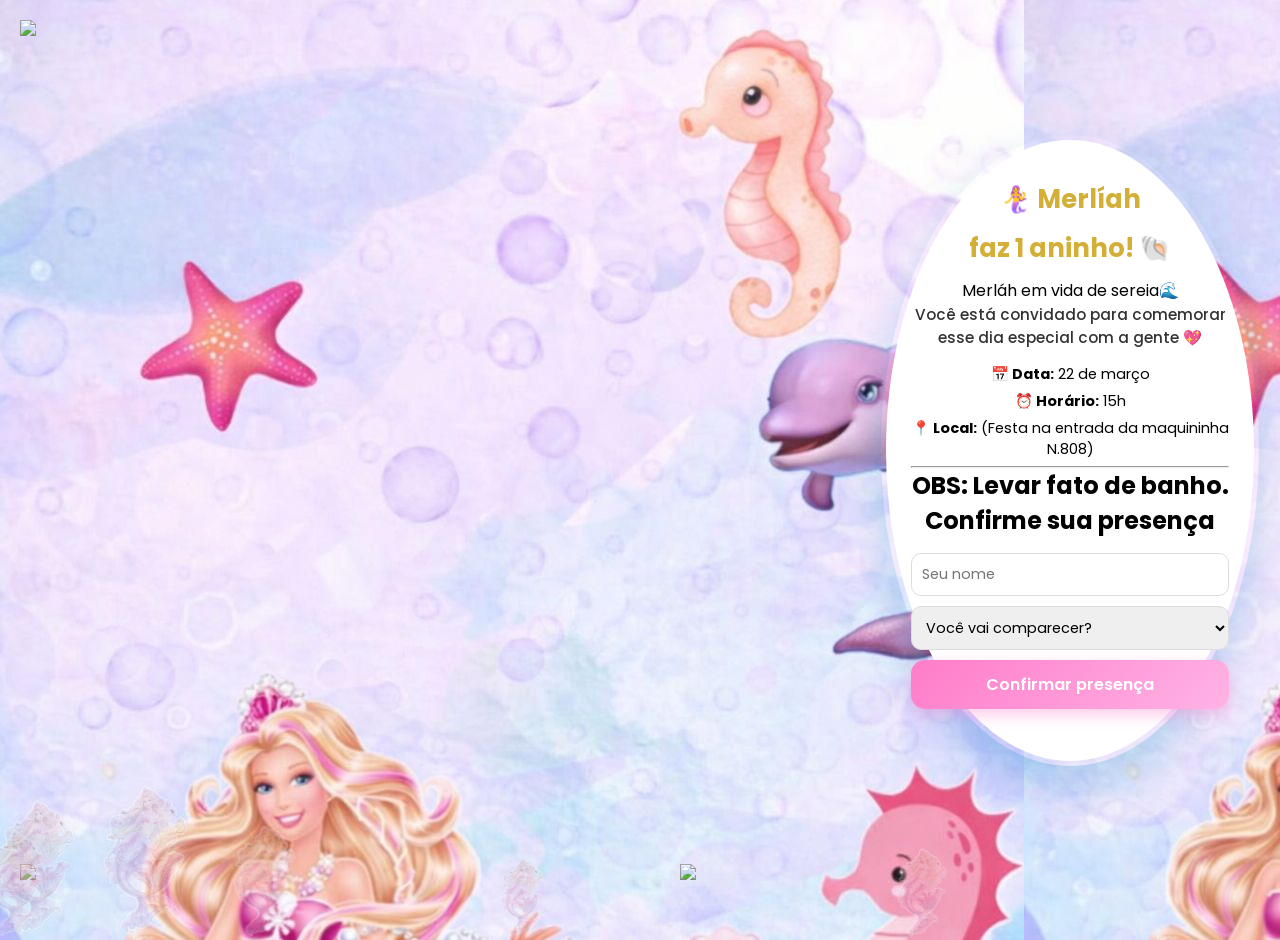
==== index.html @ 97d1eca6 "primeiro commit" ====
<!DOCTYPE html>
<html lang="pt-BR">

<head>
    <meta charset="UTF-8" />
    <meta name="viewport" content="width=device-width, initial-scale=1.0" />
    <title>Aniversário da Melia 🎂</title>

    <link rel="stylesheet" href="css/style.css" />
    <link rel="preconnect" href="https://fonts.googleapis.com">
    <link rel="preconnect" href="https://fonts.gstatic.com" crossorigin>
    <link href="https://fonts.googleapis.com/css2?family=Poppins:wght@300;400;600&display=swap" rel="stylesheet">
</head>

<body>

    <div class="fundo-convite">
        <img src="sereias.png" class="img-sereia">
        <img src="golfinho.png" class="img-golfinho">
        <img src="cavalo-marinho.png" class="img-cavalo">

        <!-- aqui fica seu conteúdo central -->
    </div>

    <main class="container">
        <div class="card">
            <h1>🧜‍♀️ Merlíah </h1>
            <h1>faz 1 aninho! 🐚</h1>
            <p class="tema">Merláh em vida de sereia🌊</p>

            <p class="subtitle">
                Você está convidado para comemorar esse dia especial com a gente 💖
            </p>

            <div class="info">
                <p><strong>📅 Data:</strong> 22 de março</p>
                <p><strong>⏰ Horário:</strong> 15h</p>
                <p><strong>📍 Local:</strong> (Festa na entrada da maquininha N.808)</p>
            </div>

            <hr />
            <h2>OBS: Levar fato de banho.</h2>
            <h2>Confirme sua presença</h2>

            <form id="form-confirmacao">
                <input type="text" id="nome" placeholder="Seu nome" required />

                <select id="presenca" required>
                    <option value="">Você vai comparecer?</option>
                    <option value="Sim">Sim, estarei lá 🎈</option>
                    <option value="Não">Infelizmente não poderei ir 😢</option>
                </select>

                <button type="submit">Confirmar presença</button>
            </form>
            <p id="mensagem-status"></p>
        </div>
    </main>

    <script src="js/confirmacao.js"></script>
    <script src="js/sereias.js"></script>
</body>

</html>
---- css/style.css ----
* {
   margin: 0;
   padding: 0;
   box-sizing: border-box;
   font-family: "Poppins", sans-serif;
 }

 body {
   min-height: 100vh;
   background-image: url(../img/sereia.png);
   display: flex;
   align-items: center;
   justify-content: center;
 }

 /* Container geral */
 .container {
   width: 100%;
   max-width: 420px;
   padding: 20px;
   position: relative;
 }

 /* Card principal */
 .card {
   background: white;
   border-radius: 50%;
   padding: 40px 25px;
   text-align: center;
   position: relative;
   box-shadow: 0 20px 40px rgba(0, 140, 200, 0.25);
   border: 6px solid transparent;
   background-clip: padding-box;
 }

 /* Título */
 h1 {
   font-size: 1.6rem;
   color: #d4af37;
   margin-bottom: 10px;
 }

 .subtitle {
   font-size: 0.95rem;
   color: #333;
   margin-bottom: 15px;
   font-weight: 500;
 }

 /* Informações */
 .info p {
   font-size: 0.9rem;
   margin: 6px 0;
 }

 .info strong {
   color: #000;
 }

 /* Destaques */
 .destaque {
   font-size: 1.2rem;
   color: #d4af37;
   font-weight: 600;
 }

 /* Formulário */
 form {
   margin-top: 15px;
   display: flex;
   flex-direction: column;
   gap: 10px;
 }

 input,
 select {
   padding: 10px;
   border-radius: 10px;
   border: 1px solid #ddd;
   font-size: 0.9rem;
 }

 button {
   padding: 12px;
   border-radius: 14px;
   border: none;
   background: linear-gradient(135deg, #ff7cc8, #ffb3e6);
   color: white;
   font-size: 1rem;
   font-weight: 600;
   cursor: pointer;
   box-shadow: 0 6px 15px rgba(255, 124, 200, 0.4);
   transition: transform 0.15s ease;
 }

 button:hover {
   transform: scale(1.05);
 }

 /* Mensagem */
 #mensagem-status {
   margin-top: 12px;
   font-size: 0.9rem;
   font-weight: 500;
 }

 /* Sereia decorativa */
 .sereia {
   position: absolute;
   bottom: -40px;
   left: 50%;
   transform: translateX(-50%);
   width: 180px;
   pointer-events: none;
 }

 #oceano {
   position: fixed;
   inset: 0;
   overflow: hidden;
   z-index: 0;
   pointer-events: none;
 }

 .sereia {
   position: absolute;
   width: 120px;
   opacity: 0.25;
   animation: flutuar linear infinite;
 }

 @keyframes flutuar {
   from {
     transform: translateY(100vh) translateX(0);
   }

   to {
     transform: translateY(-200px) translateX(40px);
   }
 }

 /* garante que o conteúdo fique acima */
 .container {
   position: relative;
   z-index: 1;
 }


 .fundo-convite {
  position: relative;
  width: 100%;
  height: 100vh; /* ou a altura do layout */
  overflow: hidden; /* evita barras de rolagem */
}

/* Superior esquerdo */
.img-sereia {
  position: absolute;
  top: 20px;
  left: 20px;
  width: 180px;
}

/* Inferior esquerdo */
.img-golfinho {
  position: absolute;
  bottom: 20px;
  left: 20px;
  width: 160px;
}

/* Inferior direito */
.img-cavalo {
  position: absolute;
  bottom: 20px;
  right: 20px;
  width: 160px;
}
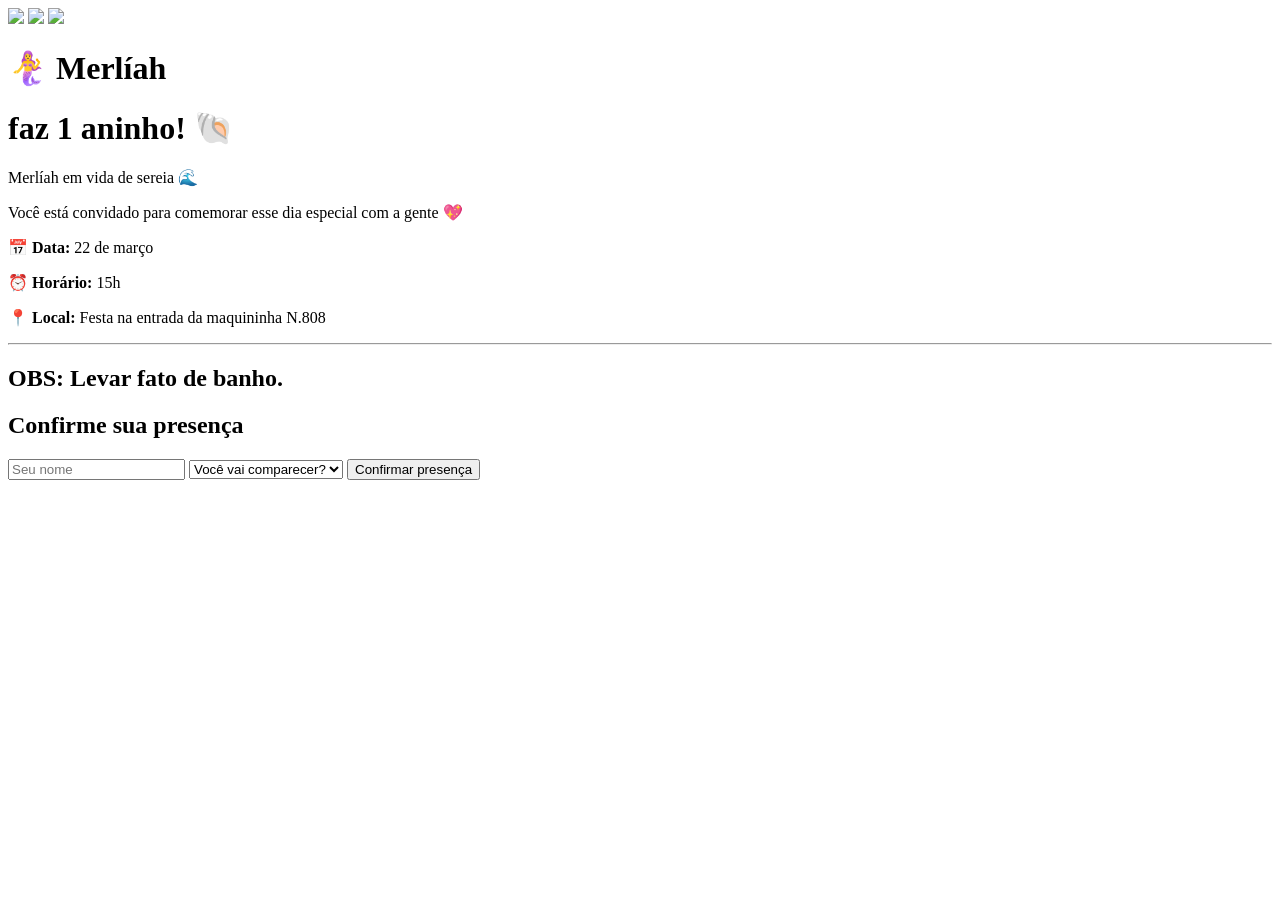
==== commit ae9517b1: "primeiro commit" ====
--- a/index.html
+++ b/index.html
@@ -1,64 +1,58 @@
 <!DOCTYPE html>
 <html lang="pt-BR">
+<head>
+  <meta charset="UTF-8" />
+  <meta name="viewport" content="width=device-width, initial-scale=1.0" />
+  <title>Convite Merlíah</title>
 
-<head>
-    <meta charset="UTF-8" />
-    <meta name="viewport" content="width=device-width, initial-scale=1.0" />
-    <title>Aniversário da Melia 🎂</title>
+  <link rel="preconnect" href="https://fonts.googleapis.com">
+  <link rel="preconnect" href="https://fonts.gstatic.com" crossorigin>
+  <link href="https://fonts.googleapis.com/css2?family=Poppins:wght@300;400;600&display=swap" rel="stylesheet">
 
-    <link rel="stylesheet" href="css/style.css" />
-    <link rel="preconnect" href="https://fonts.googleapis.com">
-    <link rel="preconnect" href="https://fonts.gstatic.com" crossorigin>
-    <link href="https://fonts.googleapis.com/css2?family=Poppins:wght@300;400;600&display=swap" rel="stylesheet">
+  <link rel="stylesheet" href="style.css" />
 </head>
-
 <body>
 
-    <div class="fundo-convite">
-        <img src="sereias.png" class="img-sereia">
-        <img src="golfinho.png" class="img-golfinho">
-        <img src="cavalo-marinho.png" class="img-cavalo">
+  <main class="container">
+    <div class="card">
 
-        <!-- aqui fica seu conteúdo central -->
+      <!-- IMAGENS DECORATIVAS -->
+      <img src="sereia.png" class="img-sereia">
+      <img src="golfinho.png" class="img-golfinho">
+      <img src="cavalo-marinho.png" class="img-cavalo">
+
+      <h1>🧜‍♀️ Merlíah</h1>
+      <h1 class="gold">faz 1 aninho! 🐚</h1>
+
+      <p class="tema">Merlíah em vida de sereia 🌊</p>
+
+      <p class="subtitle">
+        Você está convidado para comemorar esse dia especial com a gente 💖
+      </p>
+
+      <div class="info">
+        <p>📅 <strong>Data:</strong> 22 de março</p>
+        <p>⏰ <strong>Horário:</strong> 15h</p>
+        <p>📍 <strong>Local:</strong> Festa na entrada da maquininha N.808</p>
+      </div>
+
+      <hr>
+
+      <h2>OBS: Levar fato de banho.</h2>
+      <h2>Confirme sua presença</h2>
+
+      <form>
+        <input type="text" placeholder="Seu nome" required>
+        <select required>
+          <option value="">Você vai comparecer?</option>
+          <option>Sim 🎈</option>
+          <option>Não 😢</option>
+        </select>
+        <button type="submit">Confirmar presença</button>
+      </form>
+
     </div>
+  </main>
 
-    <main class="container">
-        <div class="card">
-            <h1>🧜‍♀️ Merlíah </h1>
-            <h1>faz 1 aninho! 🐚</h1>
-            <p class="tema">Merláh em vida de sereia🌊</p>
-
-            <p class="subtitle">
-                Você está convidado para comemorar esse dia especial com a gente 💖
-            </p>
-
-            <div class="info">
-                <p><strong>📅 Data:</strong> 22 de março</p>
-                <p><strong>⏰ Horário:</strong> 15h</p>
-                <p><strong>📍 Local:</strong> (Festa na entrada da maquininha N.808)</p>
-            </div>
-
-            <hr />
-            <h2>OBS: Levar fato de banho.</h2>
-            <h2>Confirme sua presença</h2>
-
-            <form id="form-confirmacao">
-                <input type="text" id="nome" placeholder="Seu nome" required />
-
-                <select id="presenca" required>
-                    <option value="">Você vai comparecer?</option>
-                    <option value="Sim">Sim, estarei lá 🎈</option>
-                    <option value="Não">Infelizmente não poderei ir 😢</option>
-                </select>
-
-                <button type="submit">Confirmar presença</button>
-            </form>
-            <p id="mensagem-status"></p>
-        </div>
-    </main>
-
-    <script src="js/confirmacao.js"></script>
-    <script src="js/sereias.js"></script>
 </body>
-
 </html>
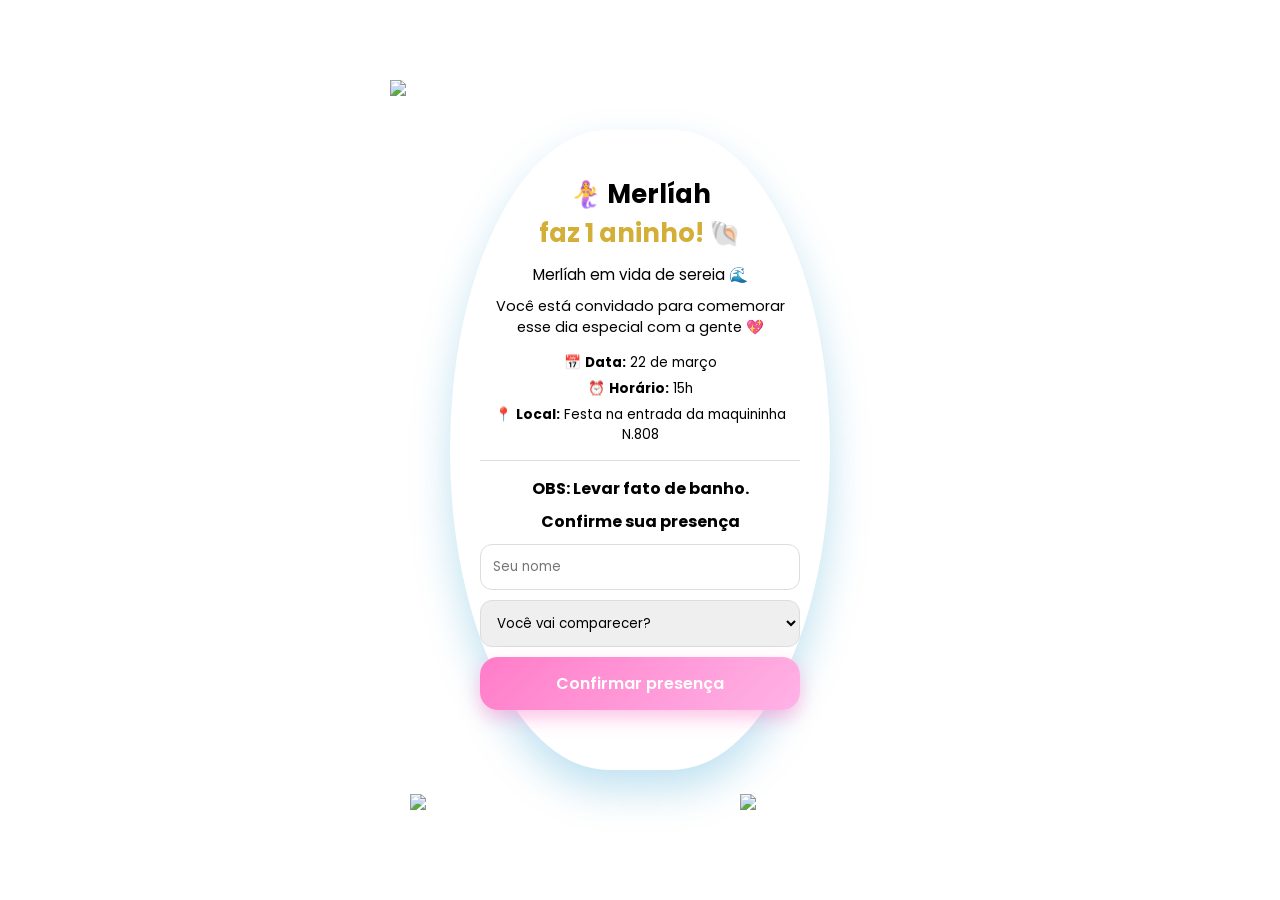
==== commit d529e188: "primeiro commit" ====
--- a/index.html
+++ b/index.html
@@ -9,7 +9,7 @@
   <link rel="preconnect" href="https://fonts.gstatic.com" crossorigin>
   <link href="https://fonts.googleapis.com/css2?family=Poppins:wght@300;400;600&display=swap" rel="stylesheet">
 
-  <link rel="stylesheet" href="style.css" />
+  <link rel="stylesheet" href="css/style.css" />
 </head>
 <body>
 
--- a/css/style.css
+++ b/css/style.css
@@ -0,0 +1,133 @@
+* {
+  margin: 0;
+  padding: 0;
+  box-sizing: border-box;
+  font-family: "Poppins", sans-serif;
+}
+
+body {
+  min-height: 100vh;
+  background: url("fundo.png") no-repeat center/cover;
+  display: flex;
+  justify-content: center;
+  align-items: center;
+}
+
+.container {
+  width: 100%;
+  max-width: 420px;
+  padding: 20px;
+}
+
+.card {
+  position: relative;
+  background: white;
+  border-radius: 50% / 60%;
+  padding: 45px 30px 60px;
+  text-align: center;
+  box-shadow: 0 20px 40px rgba(0, 140, 200, 0.25);
+}
+
+/* TEXTOS */
+h1 {
+  font-size: 1.6rem;
+}
+
+.gold {
+  color: #d4af37;
+}
+
+.tema {
+  margin: 10px 0;
+  font-size: 0.95rem;
+}
+
+.subtitle {
+  font-size: 0.9rem;
+  margin-bottom: 15px;
+}
+
+.info p {
+  font-size: 0.85rem;
+  margin: 6px 0;
+}
+
+hr {
+  margin: 15px 0;
+  border: none;
+  height: 1px;
+  background: #ddd;
+}
+
+h2 {
+  font-size: 1rem;
+  margin: 8px 0;
+}
+
+/* FORM */
+form {
+  margin-top: 10px;
+  display: flex;
+  flex-direction: column;
+  gap: 10px;
+}
+
+input,
+select {
+  padding: 12px;
+  border-radius: 12px;
+  border: 1px solid #ddd;
+}
+
+button {
+  padding: 14px;
+  border-radius: 18px;
+  border: none;
+  background: linear-gradient(135deg, #ff7cc8, #ffb3e6);
+  color: white;
+  font-weight: 600;
+  font-size: 1rem;
+  cursor: pointer;
+  box-shadow: 0 8px 18px rgba(255, 124, 200, 0.45);
+}
+
+/* IMAGENS GRUDADAS */
+.img-sereia {
+  position: absolute;
+  top: -50px;
+  left: -60px;
+  width: 160px;
+  pointer-events: none;
+}
+
+.img-golfinho {
+  position: absolute;
+  bottom: -40px;
+  left: -40px;
+  width: 140px;
+  pointer-events: none;
+}
+
+.img-cavalo {
+  position: absolute;
+  bottom: -40px;
+  right: -40px;
+  width: 130px;
+  pointer-events: none;
+}
+
+/* RESPONSIVO */
+@media (max-width: 480px) {
+  .img-sereia {
+    width: 130px;
+    left: -45px;
+  }
+
+  .img-golfinho {
+    width: 110px;
+  }
+
+  .img-cavalo {
+    width: 100px;
+  }
+}
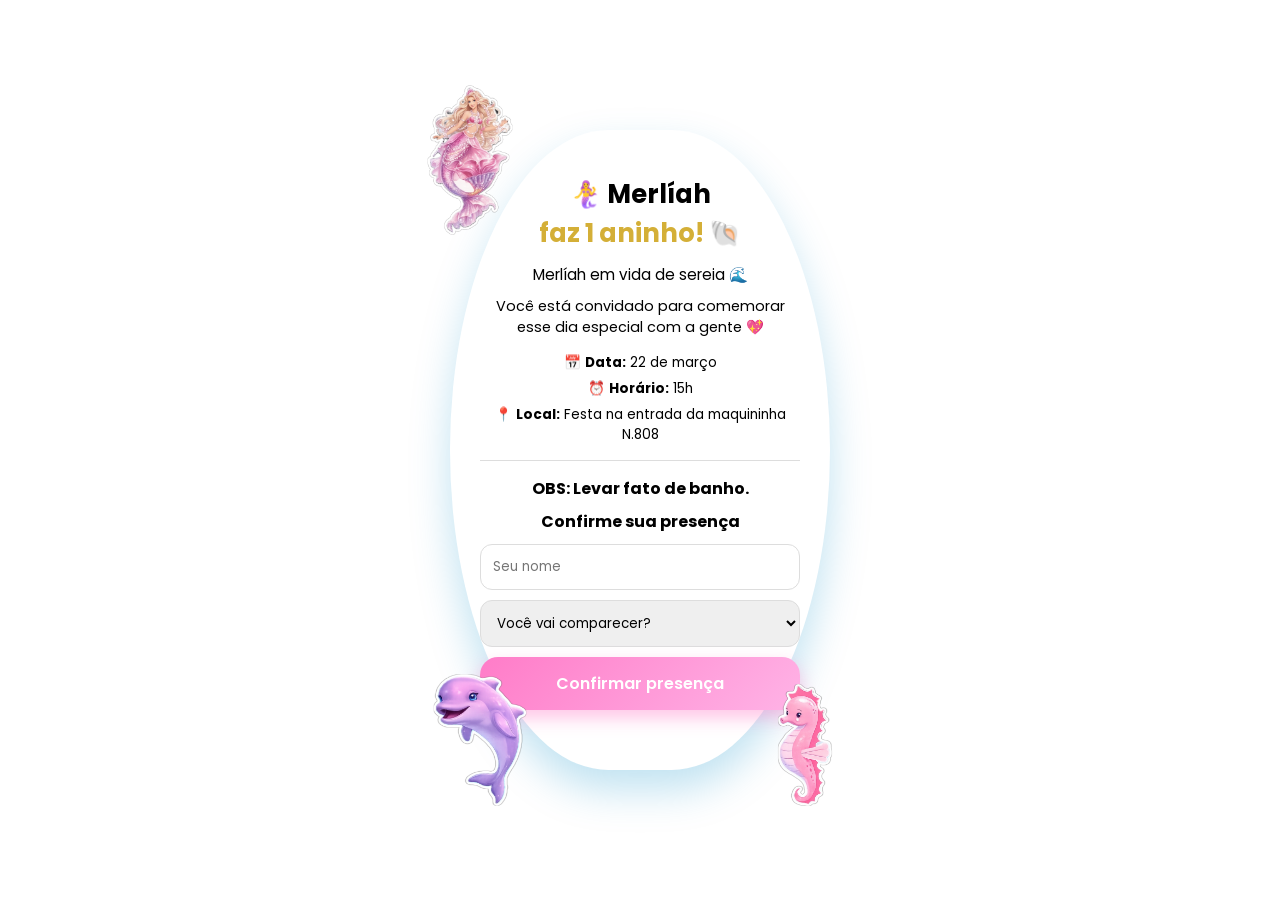
==== commit 4931822d: "primeiro commit" ====
--- a/index.html
+++ b/index.html
@@ -17,9 +17,9 @@
     <div class="card">
 
       <!-- IMAGENS DECORATIVAS -->
-      <img src="sereia.png" class="img-sereia">
-      <img src="golfinho.png" class="img-golfinho">
-      <img src="cavalo-marinho.png" class="img-cavalo">
+      <img src="img/sereias.png" class="img-sereia">
+      <img src="img/golfinho.png" class="img-golfinho">
+      <img src="img/cavalo-marinho.png" class="img-cavalo">
 
       <h1>🧜‍♀️ Merlíah</h1>
       <h1 class="gold">faz 1 aninho! 🐚</h1>
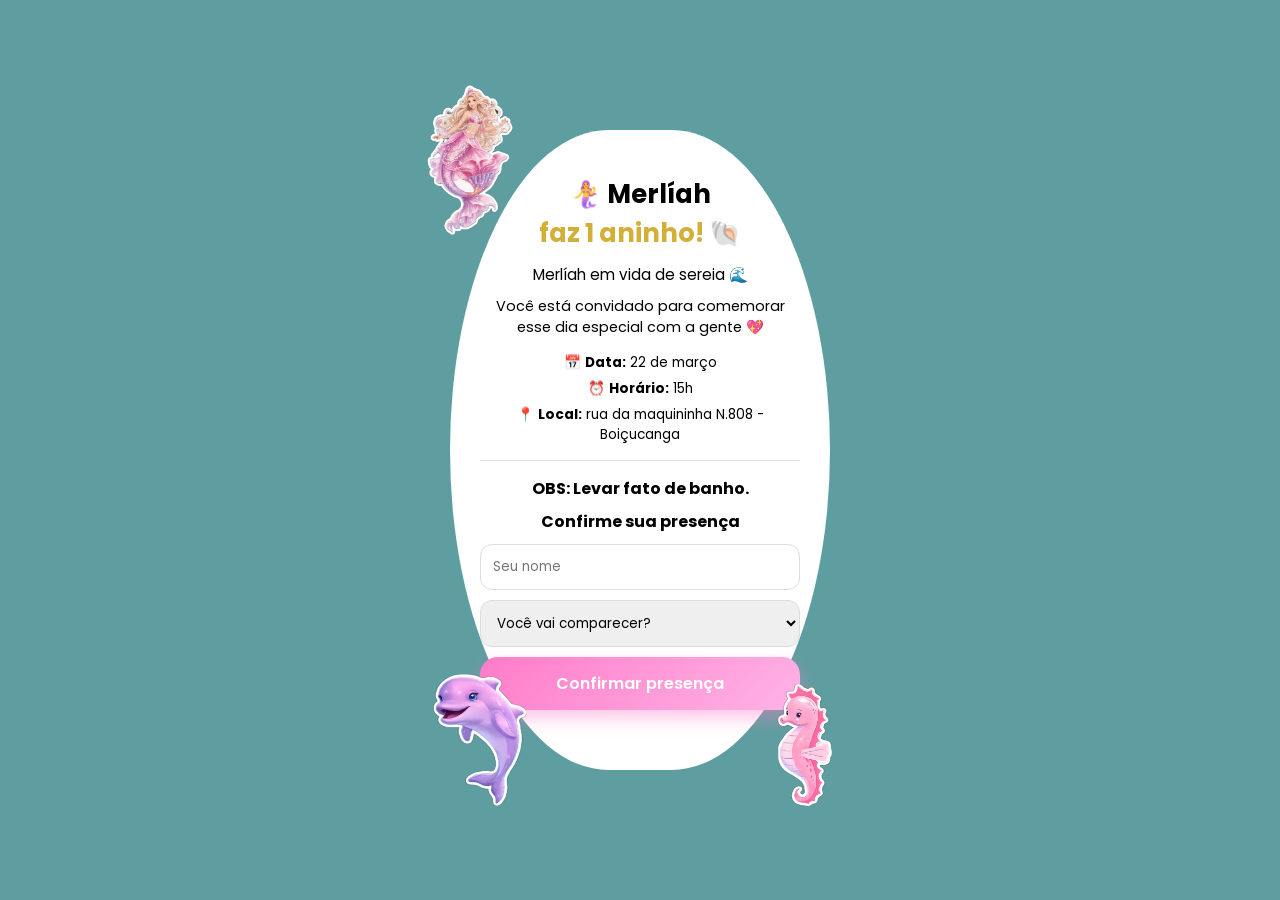
==== commit 7daabc24: "Aplica tema sereia ao convite da Melia 🧜‍♀️" ====
--- a/index.html
+++ b/index.html
@@ -33,7 +33,7 @@
       <div class="info">
         <p>📅 <strong>Data:</strong> 22 de março</p>
         <p>⏰ <strong>Horário:</strong> 15h</p>
-        <p>📍 <strong>Local:</strong> Festa na entrada da maquininha N.808</p>
+        <p>📍 <strong>Local:</strong> rua da maquininha N.808 - Boiçucanga</p>
       </div>
 
       <hr>
--- a/css/style.css
+++ b/css/style.css
@@ -7,10 +7,11 @@
 
 body {
   min-height: 100vh;
-  background: url("fundo.png") no-repeat center/cover;
+  background: url("sereia.png");
   display: flex;
   justify-content: center;
   align-items: center;
+  background-color: cadetblue;
 }
 
 .container {
@@ -25,7 +26,6 @@
   border-radius: 50% / 60%;
   padding: 45px 30px 60px;
   text-align: center;
-  box-shadow: 0 20px 40px rgba(0, 140, 200, 0.25);
 }
 
 /* TEXTOS */
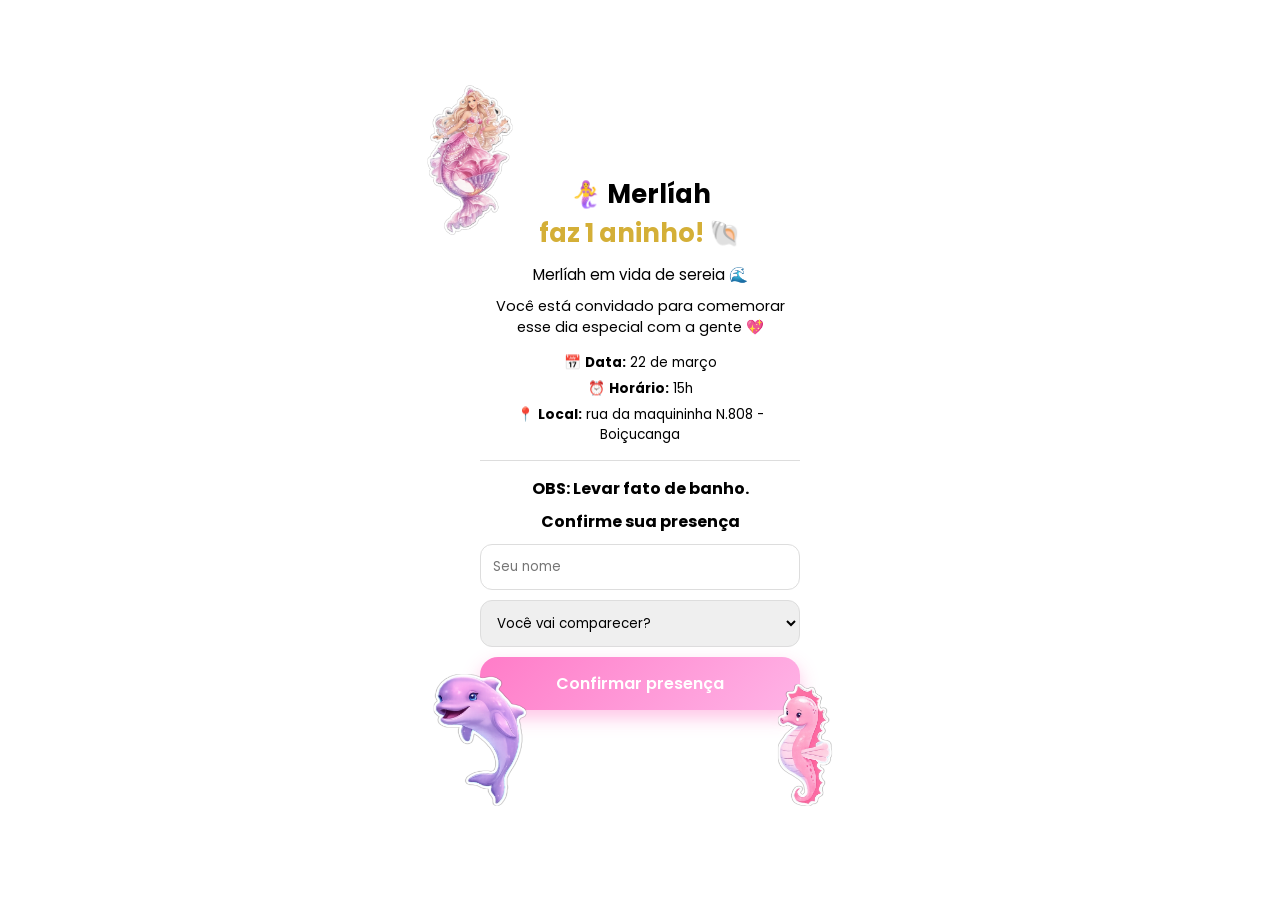
==== commit 19848fbe: "commit" ====
--- a/index.html
+++ b/index.html
@@ -1,5 +1,6 @@
 <!DOCTYPE html>
 <html lang="pt-BR">
+
 <head>
   <meta charset="UTF-8" />
   <meta name="viewport" content="width=device-width, initial-scale=1.0" />
@@ -11,6 +12,7 @@
 
   <link rel="stylesheet" href="css/style.css" />
 </head>
+
 <body>
 
   <main class="container">
@@ -47,12 +49,15 @@
           <option value="">Você vai comparecer?</option>
           <option>Sim 🎈</option>
           <option>Não 😢</option>
+          <p id="mensagem-status"></p>
         </select>
         <button type="submit">Confirmar presença</button>
       </form>
 
     </div>
   </main>
+  <script src="js/confirmacao.js"></script>
 
 </body>
+
 </html>
--- a/css/style.css
+++ b/css/style.css
@@ -11,7 +11,6 @@
   display: flex;
   justify-content: center;
   align-items: center;
-  background-color: cadetblue;
 }
 
 .container {
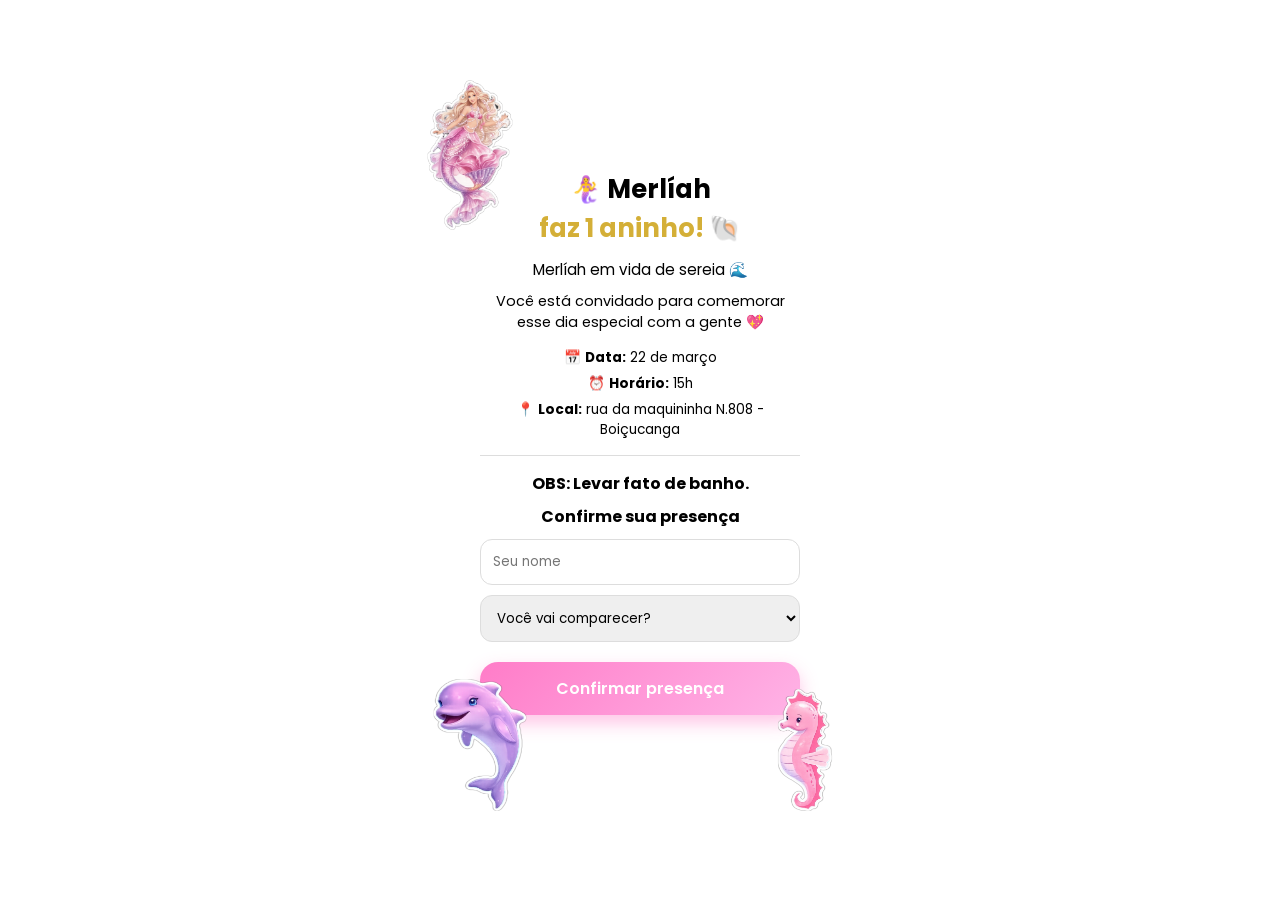
==== commit cab92df1: "commit" ====
--- a/index.html
+++ b/index.html
@@ -43,14 +43,18 @@
       <h2>OBS: Levar fato de banho.</h2>
       <h2>Confirme sua presença</h2>
 
-      <form>
-        <input type="text" placeholder="Seu nome" required>
-        <select required>
+      <form id="form-confirmacao">
+        <input type="text" id="nome" placeholder="Seu nome" required>
+
+        <select id="presenca" required>
           <option value="">Você vai comparecer?</option>
-          <option>Sim 🎈</option>
-          <option>Não 😢</option>
-          <p id="mensagem-status"></p>
+          <option value="Sim">Sim 🎈</option>
+          <option value="Não">Não 😢</option>
         </select>
+
+        <!-- Mensagem de status fora do select -->
+        <p id="mensagem-status"></p>
+
         <button type="submit">Confirmar presença</button>
       </form>
 
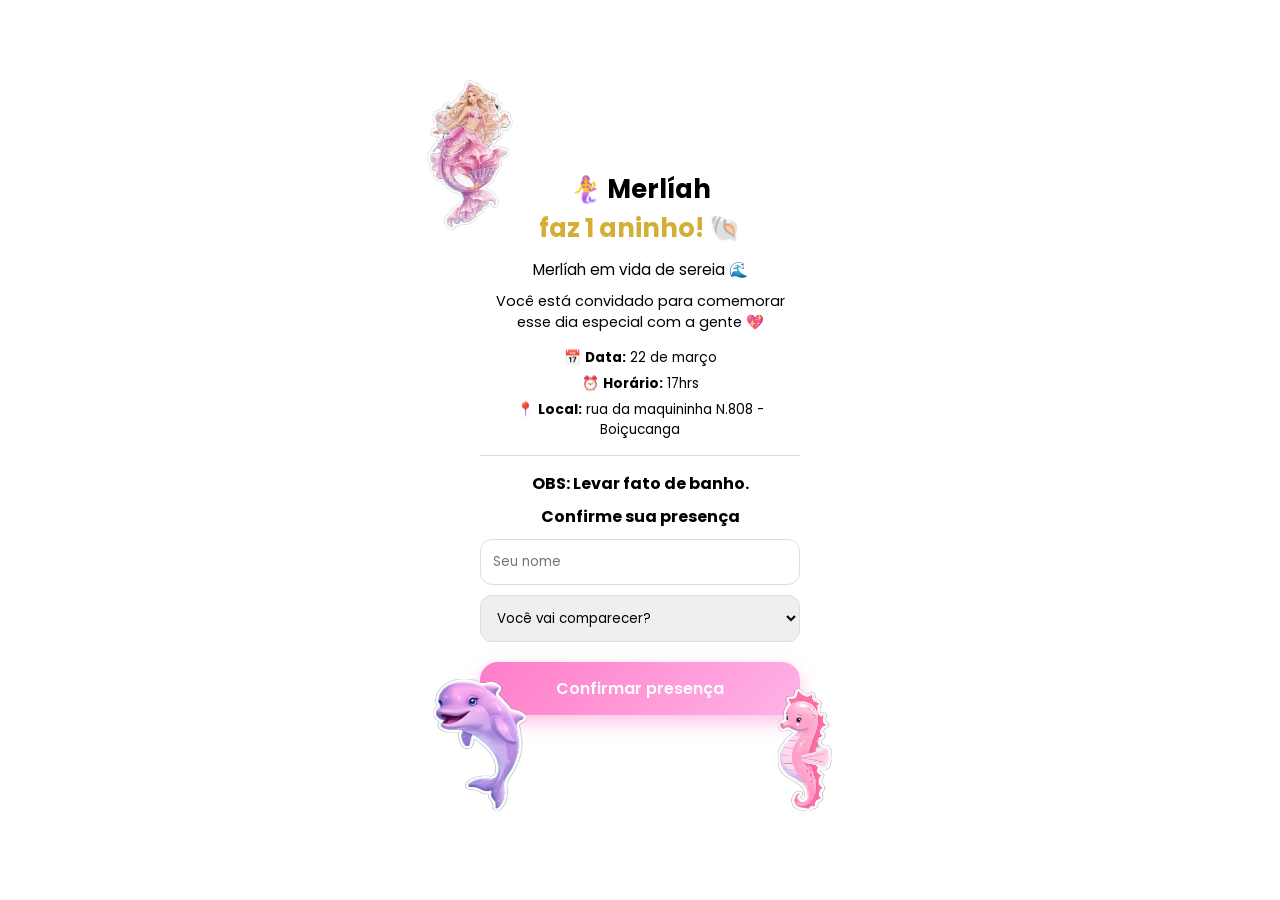
==== commit 9660f158: "commit" ====
--- a/index.html
+++ b/index.html
@@ -34,7 +34,7 @@
 
       <div class="info">
         <p>📅 <strong>Data:</strong> 22 de março</p>
-        <p>⏰ <strong>Horário:</strong> 15h</p>
+        <p>⏰ <strong>Horário:</strong> 17hrs</p>
         <p>📍 <strong>Local:</strong> rua da maquininha N.808 - Boiçucanga</p>
       </div>
 
